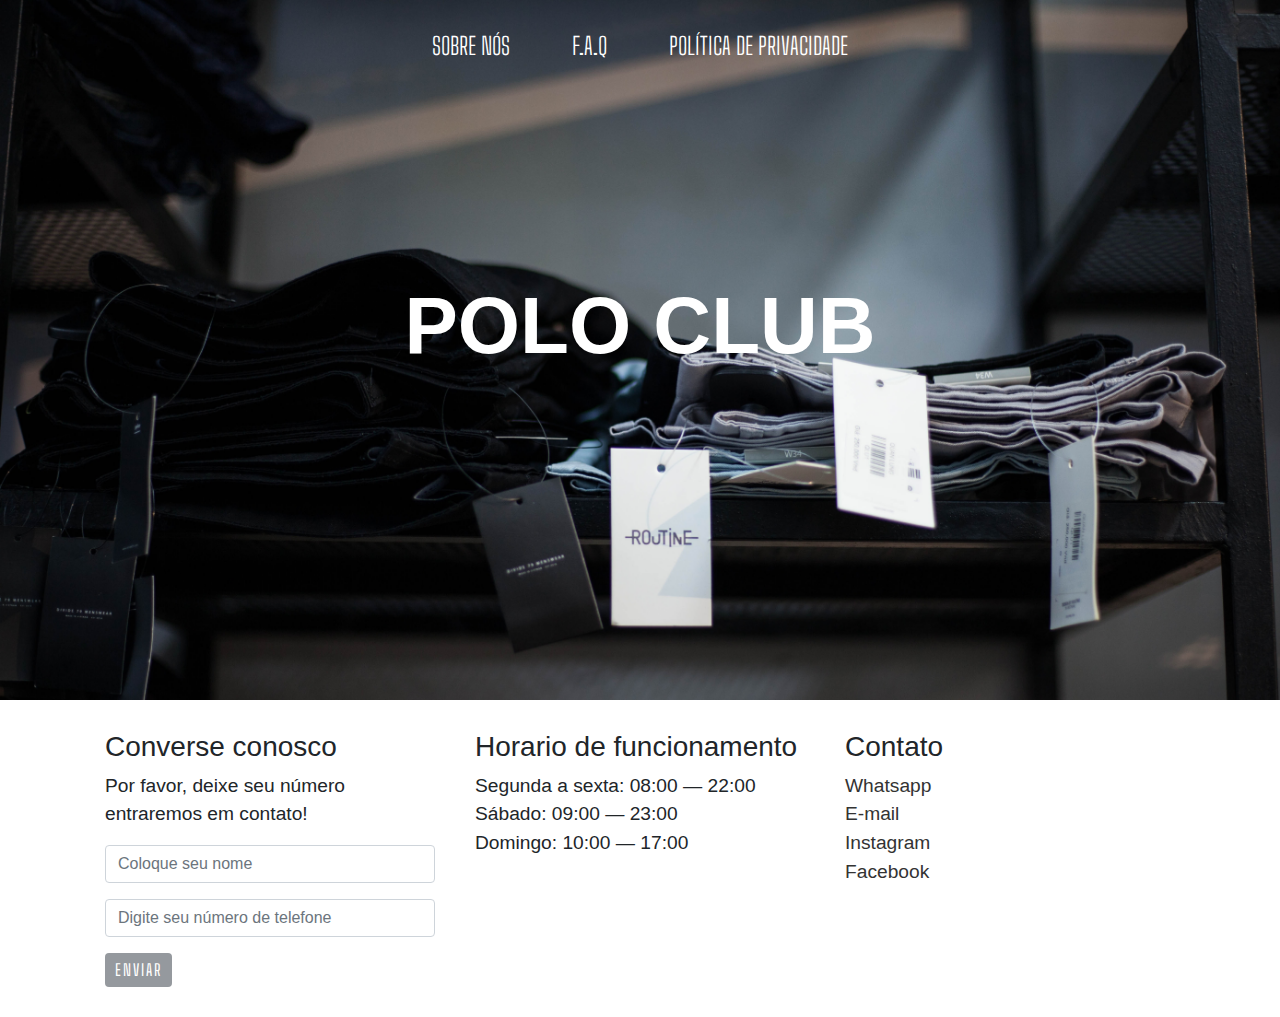
==== index.html @ 4136d9be "Atualizando site" ====
<!DOCTYPE html>
<html lang="pt-br">

  <head>
    <meta charset="utf-8">
    <meta name="viewport" content="width=device-width, initial-scale=1, shrink-to-fit=no">
    <link rel="stylesheet" href="css/style.css">
    <link rel="stylesheet" href="https://stackpath.bootstrapcdn.com/bootstrap/4.3.1/css/bootstrap.min.css" integrity="sha384-ggOyR0iXCbMQv3Xipma34MD+dH/1fQ784/j6cY/iJTQUOhcWr7x9JvoRxT2MZw1T" crossorigin="anonymous">
    <title>Principal</title>
  </head>

<body>
  <nav>
    <ul class="nav-flex-row">

      <li class="nav-item">
        <a class="nav-link scrollto active" href="sobre_nos.html">Sobre nós</a>
      </li>

      <li class="nav-item">
        <a class="nav-link scrollto active" href="faq.html">F.A.Q</a>
      </li>

      <li class="nav-item">
        <a class="nav-link scrollto active" href="politica_privacidade.html">Política de privacidade</a>
      </li>

    </ul>
  </nav>

  <section class="section-intro">
    <header>
      <h1>POLO CLUB</h1>
    </header>
  </section>

  <div class="container">
    <div class="row-flex">
      <div class="flex-column-form">
        <h3>Converse conosco</h3>

      <form class="media-centered">
          <div class="form-group">
            <p>Por favor, deixe seu número entraremos em contato!</p>

            <input type="name" class="form-control" id="exampleInputName1" aria-describedby="nameHelp" placeholder="Coloque seu nome">
                </div>
            <div class="form-group">
                <input type="number" class="form-control" id="exampleInputphoneNumber1" placeholder="Digite seu número de telefone">
            </div>
          <button type="submit" class="btn btn-primary">Enviar</button>
      </form>

      </div>
        <div class="opening-time">
            <h3>Horario de funcionamento</h3>

        <p>
         <span>Segunda a sexta: 08:00 — 22:00</span> 
         <span>Sábado: 09:00 — 23:00 </span>
         <span>Domingo: 10:00 — 17:00</span>
        </p>

        </div>
      <div class="contact-adress">
        <h3>Contato</h3>

        <p>
            <span><a style="text-decoration: none; color: #333333;" href="#">Whatsapp</a></span>
            <span><a style="text-decoration: none; color: #333333;" href="mailto:suporte@polocluboficial.com.br">E-mail</a></span>
            <span><a style="text-decoration: none; color: #333333;" href="#">Instagram</a></span>
            <span><a style="text-decoration: none; color: #333333;" href="#">Facebook</a></span>
        </p>
      </div>
    </div>
   </div>
  
  <script src="https://code.jquery.com/jquery-3.3.1.slim.min.js" integrity="sha384-q8i/X+965DzO0rT7abK41JStQIAqVgRVzpbzo5smXKp4YfRvH+8abtTE1Pi6jizo" crossorigin="anonymous"></script>
  <script src="https://cdnjs.cloudflare.com/ajax/libs/popper.js/1.14.7/umd/popper.min.js" integrity="sha384-UO2eT0CpHqdSJQ6hJty5KVphtPhzWj9WO1clHTMGa3JDZwrnQq4sF86dIHNDz0W1" crossorigin="anonymous"></script>
  <script src="https://stackpath.bootstrapcdn.com/bootstrap/4.3.1/js/bootstrap.min.js" integrity="sha384-JjSmVgyd0p3pXB1rRibZUAYoIIy6OrQ6VrjIEaFf/nJGzIxFDsf4x0xIM+B07jRM" crossorigin="anonymous"></script>
 
</body>
  
</html>
---- css/style.css ----
@import url('https://fonts.googleapis.com/css?family=Big+Shoulders+Text:100,300,400,500,600,700,800,900&display=swap');

/* font-family: 'Big Shoulders Text', cursive; */

.nav-flex-row {
    display: flex;
    flex-direction: row;
    justify-content: center;
    position: absolute;
    z-index: 100;
    left: 0;
    width: 100%;
    padding: 0;
}

.nav-flex-row li {
    text-decoration: none;
    list-style-type: none;
    padding: 20px 15px;
}

.nav-flex-row li a {
    font-family: 'Big Shoulders Text', cursive;
    color: #ffffff;
    font-size: 1.5em;
    text-transform: uppercase;
    font-weight: 300;
}

.section-intro {
    height: 700px;
    background-image: url('../assets/img/gsd.jpg');
    background-size: cover;
    display: flex;
    flex-direction: column;
    justify-content: center;
    align-items: center;
}

.section-intro h1 {
    text-align: center;
    color: #ffffff;
    font-size: 5em;
    font-weight: 700;
    padding-bottom: 40px;
}

.section-intro header {
    display: flex;
    flex: 4;
    flex-direction: row;
    justify-content: center;
    align-items: center;
}

.link-to-book-wrapper {
    flex: 1;
}

.about-section {
    display: flex;
    align-items: center;
    background-color: #f3f3f3c0;
    padding: 50px 30px;
}

.link-to-book {
    color: #ffffff;
    display: block;
    border: 2px solid #ffffff;
    padding: 5px 10px;
}

a.link-to-book:hover {
    background-color: #ffffff;
    color: #95999e;
    text-decoration: none;
}

.about-section p,
.about-section h3 {
    text-align: center;
    width: 60%;
    margin: auto;
    font-family: 'Big Shoulders Text', cursive;
    font-size: 1.8em;
    text-transform: uppercase;
}

.carousel-inner {
    height: 700px;
}

.row-flex {
    display: flex;
    flex-direction: row;
}

.flex-column-form {
    display: flex;
    flex-direction: column;
    flex: 1;
    margin: 30px 20px;
}

.btn.btn-primary {
    font-family: 'Big Shoulders Text', cursive;
    color: #ffffff;
    background-color: #95999e;
    text-transform: uppercase;
    font-size: 16px;
    padding: 5px 10px;
    letter-spacing: 2px;
    border: 0;
}

.btn.btn-primary:hover {
    background-color: #747474;
}
.opening-time,
.contact-adress {
    flex: 1;
    margin: 30px 20px;
    font-size: 1.2em;
}

.form-group p {
    font-size: 1.2em;
}

.opening-time p span,
.contact-adress p span {
    display: block;
}

@media (min-width:577px) and (max-width: 800px) {

    .section-intro {
        height: 500px;
    }

    .about-section p,
    .about-section h3 {
        font-size: 20px;
    }

    .carousel-inner {
        height: auto;
    }

    .row-flex {
        display: flex;
        flex-direction: column;
    }
}

@media screen and (max-width: 576px) {
    .section-intro {
        height: 300px;
    }

    .about-section {
        padding: 30px;
    }

    .section-intro h1 {
        font-size: 2em;
    }

    .about-section p,
    .about-section h3 {
        font-size: 15px;
    }

    .carousel-inner {
        height: auto;
    }

    .row-flex {
        display: flex;
        flex-direction: column;
    }

    .row-flex h3 {
        font-size: 25px;
        text-align: center;
    }

    .form-group p {
        font-size: 15px;
    }

    .opening-time p span,
    .contact-adress p span {
        font-size: 15px;
        text-align: center;
    }

}


/*--------------------------------------------------------------
# General
--------------------------------------------------------------*/
body {
  font-family: "Open Sans", sans-serif;
  color: #c1c1c1;
  background: #23272A;
}
.highlight {
  color: #eb455b!important;
  font-weight: 1000!important;
  font-size: 20px!important ;
}
.highlight2 {
  color: #eb455b!important;
  font-weight: 1000!important;
}
a {
  color: #767676;
  text-decoration: none;
}

a:hover {
  color: #575757;
  text-decoration: none;
}

h1, h2, h3, h4, h5, h6 {
  font-family: "Montserrat", sans-serif;
}

/*--------------------------------------------------------------
# Preloader
--------------------------------------------------------------*/
#preloader {
  position: fixed;
  top: 0;
  left: 0;
  right: 0;
  bottom: 0;
  z-index: 9999;
  overflow: hidden;
  background: #23272A;
}

#preloader:before {
  content: "";
  position: fixed;
  top: calc(50% - 30px);
  left: calc(50% - 30px);
  border: 6px solid #5663F7;
  border-top-color: #7aadf0;
  border-radius: 50%;
  width: 60px;
  height: 60px;
  -webkit-animation: animate-preloader 1s linear infinite;
  animation: animate-preloader 1s linear infinite;
}

@-webkit-keyframes animate-preloader {
  0% {
    transform: rotate(0deg);
    -webkit-transform : rotate(0deg); /* Chrome, Opera 15+, Safari 3.1+ */
    -ms-transform     : rotate(0deg); /* IE 9 */
  }
  100% {
    transform: rotate(360deg);
    -webkit-transform : rotate(360deg); /* Chrome, Opera 15+, Safari 3.1+ */
    -ms-transform     : rotate(360deg); /* IE 9 */
  }
}

@keyframes animate-preloader {
  0% {
    transform: rotate(0deg);
    -webkit-transform : rotate(0deg); /* Chrome, Opera 15+, Safari 3.1+ */
    -ms-transform     : rotate(0deg); /* IE 9 */
  }
  100% {
    transform: rotate(360deg);
    -webkit-transform : rotate(360deg); /* Chrome, Opera 15+, Safari 3.1+ */
    -ms-transform     : rotate(360deg); /* IE 9 */
  }
}

/*--------------------------------------------------------------
# Back to top button
--------------------------------------------------------------*/
.back-to-top {
  position: fixed;
  visibility: hidden;
  opacity: 0;
  right: 15px;
  bottom: 15px;
  z-index: 996;
  background: #2e2e2e;
  width: 40px;
  height: 40px;
  border-radius: 50px;
  transition: all 0.4s;
}

.back-to-top i {
  font-size: 28px;
  color: #fff;
  line-height: 0;
}

.back-to-top:hover {
  background: #aeaeae;
  color: #000;
}

.back-to-top.active {
  visibility: visible;
  opacity: 1;
}

/*--------------------------------------------------------------
# Disable AOS delay on mobile
--------------------------------------------------------------*/
@media screen and (max-width: 768px) {
  [data-aos-delay] {
    transition-delay: 0 !important;
  }
}

/*--------------------------------------------------------------
# Header
--------------------------------------------------------------*/
#header {
  height: 80px;
  transition: all 0.5s;
  z-index: 997;
  transition: all 0.5s;
  background: #ff0000;
}

#header.header-transparent {
  background: transparent;
}

#header.header-scrolled {
  background: #555555;
  opacity: 0.85;
  height: 60px;
}

#header .logo h1 {
  font-size: 28px;
  margin: 0;
  padding: 0;
  line-height: 1;
  font-weight: 700;
}

#header .logo h1 a, #header .logo h1 a:hover {
  color: #fff;
  text-decoration: none;
}

#header .logo img {
  padding: 0;
  margin: 0;
  max-height: 40px;
}

/*--------------------------------------------------------------
# Navigation Menu
--------------------------------------------------------------*/
/**
* Desktop Navigation 
*/
.navbar {
  padding: 0;
}

.navbar ul {
  margin: 0;
  padding: 0;
  display: flex;
  list-style: none;
  align-items: center;
}

.navbar li {
  position: relative;
}

.navbar a, .navbar a:focus {
  display: flex;
  align-items: center;
  justify-content: space-between;
  padding: 10px 0 10px 30px;
  font-size: 15px;
  font-weight: 500;
  font-family: "Poppins", sans-serif;
  color: #ff0000;
  white-space: nowrap;
  transition: 0.3s;
}

.navbar a i, .navbar a:focus i {
  font-size: 12px;
  line-height: 0;
  margin-left: 5px;
}

.navbar > ul > li > a:before {
  content: "";
  position: absolute;
  width: 0;
  height: 2px;
  bottom: 3px;
  left: 30px;
  background-color: #ffffff;
  visibility: hidden;
  width: 0px;
  transition: all 0.3s ease-in-out 0s;
}

.navbar a:hover:before, .navbar li:hover > a:before, .navbar .active:before {
  visibility: visible;
  width: 25px;
}

.navbar a:hover, .navbar .active, .navbar .active:focus, .navbar li:hover > a {
  color: #fff;
}

.navbar .dropdown ul {
  display: block;
  position: absolute;
  left: 30px;
  top: calc(100% + 30px);
  margin: 0;
  padding: 10px 0;
  z-index: 99;
  opacity: 0;
  visibility: hidden;
  background: #23272A;
  box-shadow: 0px 0px 30px rgba(127, 137, 161, 0.25);
  transition: 0.3s;
  border-radius: 4px;
}

.navbar .dropdown ul li {
  min-width: 200px;
}

.navbar .dropdown ul a {
  padding: 10px 20px;
  font-size: 14px;
  font-weight: 500;
  text-transform: none;
  color: #d6d7ff;
}

.navbar .dropdown ul a i {
  font-size: 12px;
}

.navbar .dropdown ul a:hover, .navbar .dropdown ul .active:hover, .navbar .dropdown ul li:hover > a {
  color: rgb(116, 106, 106);
}

.navbar .dropdown:hover > ul {
  opacity: 1;
  top: 100%;
  visibility: visible;
}

.navbar .dropdown .dropdown ul {
  top: 0;
  left: calc(100% - 30px);
  visibility: hidden;
}

.navbar .dropdown .dropdown:hover > ul {
  opacity: 1;
  top: 0;
  left: 100%;
  visibility: visible;
}

@media (max-width: 1366px) {
  .navbar .dropdown .dropdown ul {
    left: -90%;
  }
  .navbar .dropdown .dropdown:hover > ul {
    left: -100%;
  }
}

/**
* Mobile Navigation 
*/
.mobile-nav-toggle {
  color: #fff;
  font-size: 28px;
  cursor: pointer;
  display: none;
  line-height: 0;
  transition: 0.5s;
}

@media (max-width: 991px) {
  .mobile-nav-toggle {
    display: block;
  }
  .navbar ul {
    display: none;
  }
}

.navbar-mobile {
  position: fixed;
  overflow: hidden;
  top: 0;
  right: 0;
  left: 0;
  bottom: 0;
  background: rgba(1, 3, 91, 0.9);
  transition: 0.3s;
  z-index: 999;
}

.navbar-mobile .mobile-nav-toggle {
  position: absolute;
  top: 15px;
  right: 15px;
}

.navbar-mobile ul {
  display: block;
  position: absolute;
  top: 55px;
  right: 15px;
  bottom: 15px;
  left: 15px;
  padding: 10px 0;
  border-radius: 8px;
  background-color: #23272A;
  overflow-y: auto;
  transition: 0.3s;
}

.navbar-mobile > ul > li > a:before {
  left: 20px;
}

.navbar-mobile a {
  padding: 10px 20px;
  font-size: 15px;
  color: #2a2dc5;
}

.navbar-mobile a:hover, .navbar-mobile .active, .navbar-mobile li:hover > a {
  color: #3f43fd;
}

.navbar-mobile .getstarted {
  margin: 15px;
}

.navbar-mobile .dropdown ul {
  position: static;
  display: none;
  margin: 10px 20px;
  padding: 10px 0;
  z-index: 99;
  opacity: 1;
  visibility: visible;
  background: #23272A;
  box-shadow: 0px 0px 30px rgba(127, 137, 161, 0.25);
}

.navbar-mobile .dropdown ul li {
  min-width: 200px;
}

.navbar-mobile .dropdown ul a {
  padding: 10px 20px;
}

.navbar-mobile .dropdown ul a i {
  font-size: 12px;
}

.navbar-mobile .dropdown ul a:hover, .navbar-mobile .dropdown ul .active:hover, .navbar-mobile .dropdown ul li:hover > a {
  color: #5663F7;
}

.navbar-mobile .dropdown > .dropdown-active {
  display: block;
}

/*--------------------------------------------------------------
# Hero Section
--------------------------------------------------------------*/
#hero {
  width: 100%;
  background: url("../img/hero-bg.jpg");
  position: relative;
  padding: 120px 0 0 0;
}

#hero:before {
  content: "";
  background: #000000;
  position: absolute;
  bottom: 0;
  top: 0;
  left: 0;
  right: 0;
}

#hero h1 {
  margin: 0 0 20px 0;
  font-size: 48px;
  font-weight: 700;
  line-height: 56px;
  color: rgba(255, 255, 255, 0.8);
}

#hero h1 span {
  color: #fff;
  border-bottom: 4px solid #767676;
}

#hero h2 {
  color: #ffffff;
  margin-bottom: 40px;
  font-size: 24px;
}

#hero .btn-get-started {
  font-family: "Montserrat", sans-serif;
  font-weight: 500;
  font-size: 16px;
  letter-spacing: 1px;
  display: inline-block;
  padding: 10px 30px;
  border-radius: 50px;
  transition: 0.5s;
  color: #fff;
  background: #303030;
}

#hero .btn-get-started:hover {
  background: #4b4b4b;
}

#hero .animated {
  animation: up-down 2s ease-in-out infinite alternate-reverse both;
}

@media (min-width: 1024px) {
  #hero {
    background-attachment: fixed;
  }
}

@media (max-width: 991px) {
  #hero {
    padding-top: 80px;
  }
  #hero .animated {
    -webkit-animation: none;
    animation: none;
  }
  #hero .hero-img {
    text-align: center;
  }
  #hero .hero-img img {
    max-width: 50%;
  }
  #hero h1 {
    font-size: 28px;
    line-height: 32px;
    margin-bottom: 10px;
  }
  #hero h2 {
    font-size: 18px;
    line-height: 24px;
    margin-bottom: 30px;
  }
}

@media (max-width: 575px) {
  #hero .hero-img img {
    width: 80%;
  }
}

@-webkit-keyframes up-down {
  0% {
    transform: translateY(10px);
    -webkit-transform : translateY(10px); /* Chrome, Opera 15+, Safari 3.1+ */
    -ms-transform     : translateY(10px); /* IE 9 */
  }
  100% {
    transform: translateY(-10px);
    -webkit-transform : translateY(-10px); /* Chrome, Opera 15+, Safari 3.1+ */
    -ms-transform     : translateY(-10px); /* IE 9 */
  }
}

@keyframes up-down {
  0% {
    transform: translateY(10px);
    -webkit-transform : translateY(10px); /* Chrome, Opera 15+, Safari 3.1+ */
    -ms-transform     : translateY(10px); /* IE 9 */
  }
  100% {
    transform: translateY(-10px);
    -webkit-transform : translateY(-10px); /* Chrome, Opera 15+, Safari 3.1+ */
    -ms-transform     : translateY(-10px); /* IE 9 */
  }
}

.hero-waves {
  display: block;
  margin-top: 60px;
  width: 100%;
  height: 60px;
  z-index: 5;
  position: relative;
}

.wave1 use {
  -webkit-animation: move-forever1 10s linear infinite;
  animation: move-forever1 10s linear infinite;
  -webkit-animation-delay: -2s;
  animation-delay: -2s;
}

.wave2 use {
  -webkit-animation: move-forever2 8s linear infinite;
  animation: move-forever2 8s linear infinite;
  -webkit-animation-delay: -2s;
  animation-delay: -2s;
}

.wave3 use {
  -webkit-animation: move-forever3 6s linear infinite;
  animation: move-forever3 6s linear infinite;
  -webkit-animation-delay: -2s;
  animation-delay: -2s;
}

@-webkit-keyframes move-forever1 {
  0% {
    transform: translate(85px, 0%);
    -webkit-transform : translate(85px, 0%); /* Chrome, Opera 15+, Safari 3.1+ */
    -ms-transform     : translate(85px, 0%); /* IE 9 */
  }
  100% {
    transform: translate(-90px, 0%);
    -webkit-transform : translate(-90px, 0%); /* Chrome, Opera 15+, Safari 3.1+ */
    -ms-transform     : translate(-90px, 0%); /* IE 9 */
  }
}

@keyframes move-forever1 {
  0% {
    transform: translate(85px, 0%);
    -webkit-transform : translate(85px, 0%); /* Chrome, Opera 15+, Safari 3.1+ */
    -ms-transform     : translate(85px, 0%); /* IE 9 */
  }
  100% {
    transform: translate(-90px, 0%);
    -webkit-transform : translate(-90px, 0%); /* Chrome, Opera 15+, Safari 3.1+ */
    -ms-transform     : translate(-90px, 0%); /* IE 9 */
  }
}

@-webkit-keyframes move-forever2 {
  0% {
    transform: translate(-90px, 0%);
    -webkit-transform : translate(-90px, 0%); /* Chrome, Opera 15+, Safari 3.1+ */
    -ms-transform     : translate(-90px, 0%); /* IE 9 */
  }
  100% {
    transform: translate(85px, 0%);
    -webkit-transform : translate(85px, 0%); /* Chrome, Opera 15+, Safari 3.1+ */
    -ms-transform     : translate(85px, 0%); /* IE 9 */
  }
}

@keyframes move-forever2 {
  0% {
    transform: translate(-90px, 0%);
    -webkit-transform : translate(-90px, 0%); /* Chrome, Opera 15+, Safari 3.1+ */
    -ms-transform     : translate(-90px, 0%); /* IE 9 */
  }
  100% {
    transform: translate(85px, 0%);
    -webkit-transform : translate(85px, 0%); /* Chrome, Opera 15+, Safari 3.1+ */
    -ms-transform     : translate(85px, 0%); /* IE 9 */
  }
}

@-webkit-keyframes move-forever3 {
  0% {
    transform: translate(-90px, 0%);
    -webkit-transform : translate(-90px, 0%); /* Chrome, Opera 15+, Safari 3.1+ */
    -ms-transform     : translate(-90px, 0%); /* IE 9 */
  }
  100% {
    transform: translate(85px, 0%);
    -webkit-transform : translate(85px, 0%); /* Chrome, Opera 15+, Safari 3.1+ */
    -ms-transform     : translate(85px, 0%); /* IE 9 */
  }
}

@keyframes move-forever3 {
  0% {
    transform: translate(-90px, 0%);
    -webkit-transform : translate(-90px, 0%); /* Chrome, Opera 15+, Safari 3.1+ */
    -ms-transform     : translate(-90px, 0%); /* IE 9 */
  }
  100% {
    transform: translate(85px, 0%);
    -webkit-transform : translate(85px, 0%); /* Chrome, Opera 15+, Safari 3.1+ */
    -ms-transform     : translate(85px, 0%); /* IE 9 */
  }
}

/*--------------------------------------------------------------
# Sections General
--------------------------------------------------------------*/
section {
  padding: 60px 0;
  overflow: hidden;
}

.section-bg {
  background-color: #23272A;
}

.section-title {
  padding-bottom: 40px;
}

.section-title h2 {
  font-size: 14px;
  font-weight: 500;
  padding: 0;
  line-height: 1px;
  margin: 0 0 5px 0;
  letter-spacing: 2px;
  text-transform: uppercase;
  color: #aaaaaa;
  font-family: "Poppins", sans-serif;
}

.section-title h2::after {
  content: "";
  width: 120px;
  height: 1px;
  display: inline-block;
  background: #ffffff;
  margin: 4px 10px;
}

.section-title p {
  margin: 0;
  margin: 0;
  font-size: 36px;
  font-weight: 700;
  text-transform: uppercase;
  font-family: "Poppins", sans-serif;
  color: #ffffff;
}

/*--------------------------------------------------------------
# Breadcrumbs
--------------------------------------------------------------*/
.breadcrumbs {
  padding: 20px 0;
  background-color: #ff0000;
  min-height: 40px;
  margin-top: 80px;
}

@media (max-width: 992px) {
  .breadcrumbs {
    margin-top: 64px;
  }
}

.breadcrumbs h2 {
  font-size: 24px;
  font-weight: 400;
  margin: 0;
}

@media (max-width: 992px) {
  .breadcrumbs h2 {
    margin: 0 0 10px 0;
  }
}

.breadcrumbs ol {
  display: flex;
  flex-wrap: wrap;
  list-style: none;
  padding: 0;
  margin: 0;
  font-size: 14px;
}

.breadcrumbs ol li + li {
  padding-left: 10px;
}

.breadcrumbs ol li + li::before {
  display: inline-block;
  padding-right: 10px;
  color: #6c757d;
  content: "/";
}

@media (max-width: 768px) {
  .breadcrumbs .d-flex {
    display: block !important;
  }
  .breadcrumbs ol {
    display: block;
  }
  .breadcrumbs ol li {
    display: inline-block;
  }
}

/*--------------------------------------------------------------
# About
--------------------------------------------------------------*/
.about {
  padding: 40px 0 0 0;
}

.about .icon-boxes h3 {
  font-size: 28px;
  font-weight: 700;
  color: #ffffff;
  margin-bottom: 3px;
}

.about .icon-box {
  margin-top: 6px;
}

.about .icon-box .icon {
  float: left;
  display: flex;
  align-items: center;
  justify-content: center;
  width: 64px;
  height: 64px;
  border: 2px solid #2a36b6;
  border-radius: 50px;
  transition: 0.5s;
}

.about .icon-box .icon i {
  color: #5663F7;
  font-size: 32px;
}

.about .icon-box:hover .icon {
  background: #5663F7;
  border-color: #2a36b6;
}

.about .icon-box:hover .icon i {
  color: #fff;
}

.about .icon-box .title {
  margin-left: 85px;
  font-weight: 700;
  margin-bottom: 3px;
  font-size: 18px;
}

.about .icon-box .title a {
  color: #c1c1c1;
  transition: 0.3s;
}

.about .icon-box .title a:hover {
  color: #5663F7;
}

.about .icon-box .description {
  margin-left: 85px;
  font-style: italic;
  line-height: 24px;
  font-size: 14px;
}

.about .video-box {
  background: url("../img/about.png") center center no-repeat;
  background-size: contain;
  min-height: 300px;
}

.about .play-btn {
  width: 94px;
  height: 94px;
  background: radial-gradient(#3f43fd 50%, rgba(63, 67, 253, 0.4) 52%);
  border-radius: 50%;
  display: block;
  position: absolute;
  left: calc(50% - 47px);
  top: calc(50% - 47px);
  overflow: hidden;
}

.about .play-btn::after {
  content: '';
  position: absolute;
  left: 50%;
  top: 50%;
  transform: translateX(-40%) translateY(-50%);
  -webkit-transform : translateX(-40%) translateY(-50%); /* Chrome, Opera 15+, Safari 3.1+ */
  -ms-transform     : translateX(-40%) translateY(-50%); /* IE 9 */
  width: 0;
  height: 0;
  border-top: 10px solid transparent;
  border-bottom: 10px solid transparent;
  border-left: 15px solid #fff;
  z-index: 100;
  transition: all 400ms cubic-bezier(0.55, 0.055, 0.675, 0.19);
}

.about .play-btn::before {
  content: '';
  position: absolute;
  width: 120px;
  height: 120px;
  -webkit-animation-delay: 0s;
  animation-delay: 0s;
  -webkit-animation: pulsate-btn 2s;
  animation: pulsate-btn 2s;
  -webkit-animation-direction: forwards;
  animation-direction: forwards;
  -webkit-animation-iteration-count: infinite;
  animation-iteration-count: infinite;
  -webkit-animation-timing-function: steps;
  animation-timing-function: steps;
  opacity: 1;
  border-radius: 50%;
  border: 5px solid rgba(63, 67, 253, 0.7);
  top: -15%;
  left: -15%;
  background: rgba(198, 16, 0, 0);
}

.about .play-btn:hover::after {
  border-left: 15px solid #3f43fd;
  transform: scale(20);
  -webkit-transform : scale(20); /* Chrome, Opera 15+, Safari 3.1+ */
  -ms-transform     : scale(20); /* IE 9 */
}

.about .play-btn:hover::before {
  content: '';
  position: absolute;
  left: 50%;
  top: 50%;
  transform: translateX(-40%) translateY(-50%);
  -webkit-transform : translateX(-40%) translateY(-50%); /* Chrome, Opera 15+, Safari 3.1+ */
  -ms-transform     : translateX(-40%) translateY(-50%); /* IE 9 */
  width: 0;
  height: 0;
  border: none;
  border-top: 10px solid transparent;
  border-bottom: 10px solid transparent;
  border-left: 15px solid #fff;
  z-index: 200;
  -webkit-animation: none;
  animation: none;
  border-radius: 0;
}

@-webkit-keyframes pulsate-btn {
  0% {
    transform: scale(0.6, 0.6);
    -webkit-transform : scale(0.6, 0.6); /* Chrome, Opera 15+, Safari 3.1+ */
    -ms-transform     : scale(0.6, 0.6);/* IE 9 */
    opacity: 1;
  }
  100% {
    transform: scale(1, 1);
    -webkit-transform : scale(1, 1); /* Chrome, Opera 15+, Safari 3.1+ */
    -ms-transform     : scale(1, 1);/* IE 9 */
    opacity: 0;
  }
}

@keyframes pulsate-btn {
  0% {
    transform: scale(0.6, 0.6);
    -webkit-transform : scale(0.6, 0.6); /* Chrome, Opera 15+, Safari 3.1+ */
    -ms-transform     : scale(0.6, 0.6);/* IE 9 */
    opacity: 1;
  }
  100% {
    transform: scale(1, 1);
    -webkit-transform : scale(1, 1); /* Chrome, Opera 15+, Safari 3.1+ */
    -ms-transform     : scale(1, 1);/* IE 9 */
    opacity: 0;
  }
}

/*--------------------------------------------------------------
# Features
--------------------------------------------------------------*/
.features .icon-box {
  display: flex;
  align-items: center;
  padding: 20px;
  background: #262a2e;
  border-radius: 6px;
  transition: all 0.1s ease;
}

.features .icon-box i {
  font-size: 32px;
  padding-right: 10px;
  line-height: 1;
}

.features .icon-box h3 {
  font-weight: 700;
  margin: 0;
  padding: 0;
  line-height: 1;
  font-size: 16px;
}

.features .icon-box h3 a {
  color: #ff0000;
  transition: all 0.1s ease;
}

.features .icon-box h3 a:hover {
  color: #ff0000;
}

.features .icon-box:hover {
  border-radius: 8px;
  background: #273238;
} 

/*--------------------------------------------------------------
# Counts
--------------------------------------------------------------*/
.counts {
  background: #23272A;
  padding: 70px 0 60px;
}

.counts .count-box {
  padding: 30px 30px 25px 30px;
  width: 100%;
  position: relative;
  text-align: center;
  background: #23272A;
}

.counts .count-box i {
  position: absolute;
  top: -25px;
  left: 50%;
  transform: translateX(-50%);
  -webkit-transform : translateX(-50%); /* Chrome, Opera 15+, Safari 3.1+ */
  -ms-transform     : translateX(-50%);/* IE 9 */
  font-size: 20px;
  background: #ff0000;
  padding: 12px;
  color: #fff;
  border-radius: 50px;
  display: inline-flex;
  align-items: center;
  justify-content: center;
  line-height: 0;
  width: 48px;
  height: 48px;
}

.counts .count-box span {
  font-size: 36px;
  display: block;
  font-weight: 600;
  color: #5663F7;
}

.counts .count-box p {
  padding: 0;
  margin: 0;
  font-family: "Montserrat", sans-serif;
  font-size: 14px;
}

/*--------------------------------------------------------------
# Details
--------------------------------------------------------------*/
.details .content + .content {
  margin-top: 100px;
}

.details .content h3 {
  font-weight: 600;
  font-size: 26px;
  color: #ffffff;
}

.details .content ul {
  list-style: none;
  padding: 0;
}

.details .content ul li {
  padding-bottom: 10px;
}

.details .content ul i {
  font-size: 20px;
  padding-right: 4px;
  color: #ff0000;
}

.details .content p:last-child {
  margin-bottom: 0;
}

/*--------------------------------------------------------------
# Gallery
--------------------------------------------------------------*/
.gallery .gallery-item {
  overflow: hidden;
  border-right: 3px solid #ff0000;
  border-bottom: 3px solid #ff0000;
}

.gallery .gallery-item img {
  transition: all ease-in-out 0.4s;
}

.gallery .gallery-item:hover img {
  transform: scale(1.1);
  -webkit-transform : scale(1.1); /* Chrome, Opera 15+, Safari 3.1+ */
  -ms-transform     : scale(1.1);/* IE 9 */
}

/*--------------------------------------------------------------
# Testimonials
--------------------------------------------------------------*/
.testimonials {
  padding: 80px 0;
  background: url("../img/cta-bg.jpg") no-repeat;
  background-position: center center;
  background-size: cover;
  position: relative;
}

.testimonials::before {
  content: "";
  position: absolute;
  left: 0;
  right: 0;
  top: 0;
  bottom: 0;
  background: rgba(255, 0, 0, 0.8);
}

.testimonials .section-header {
  margin-bottom: 40px;
}

.testimonials .testimonial-item {
  text-align: center;
  color: #fff;
}

.testimonials .testimonial-item .testimonial-img {
  width: 100px;
  border-radius: 50%;
  border: 6px solid rgba(255, 255, 255, 0.15);
  margin: 0 auto;
}

.testimonials .testimonial-item h3 {
  font-size: 20px;
  font-weight: bold;
  margin: 10px 0 5px 0;
  color: #fff;
}

.testimonials .testimonial-item h4 {
  font-size: 14px;
  color: #ddd;
  margin: 0 0 15px 0;
}

.testimonials .testimonial-item .quote-icon-left, .testimonials .testimonial-item .quote-icon-right {
  color: rgba(255, 255, 255, 0.4);
  font-size: 26px;
}

.testimonials .testimonial-item .quote-icon-left {
  display: inline-block;
  left: -5px;
  position: relative;
}

.testimonials .testimonial-item .quote-icon-right {
  display: inline-block;
  right: -5px;
  position: relative;
  top: 10px;
}

.testimonials .testimonial-item p {
  font-style: italic;
  margin: 0 auto 15px auto;
  color: #eee;
}

.testimonials .swiper-pagination {
  margin-top: 20px;
  position: relative;
}

.testimonials .swiper-pagination .swiper-pagination-bullet {
  width: 12px;
  height: 12px;
  opacity: 1;
  background-color: rgba(255, 255, 255, 0.4);
}

.testimonials .swiper-pagination .swiper-pagination-bullet-active {
  background-color: #5663F7;
}

@media (min-width: 1024px) {
  .testimonials {
    background-attachment: fixed;
  }
}

@media (min-width: 992px) {
  .testimonials .testimonial-item p {
    width: 80%;
  }
}

/*--------------------------------------------------------------
# Team
--------------------------------------------------------------*/
.team {
  background: #23272A;
}

.team .member {
  text-align: center;
  margin-bottom: 80px;
  position: relative;
}

.team .member .pic {
  border-radius: 4px;
  overflow: hidden;
}

.team .member img {
  transition: all ease-in-out 0.8s;
}

.team .member:hover img {
  -webkit-transform : scale(1.1) rotate(5deg); /* Chrome, Opera 15+, Safari 3.1+ */
  -ms-transform     : scale(1.1) rotate(5deg); /* IE 9 */
  transform: scale(1.1) rotate(5deg); /* Firefox 16+, IE 10+, Opera */
}

.team .member .member-info {
  position: absolute;
  bottom: -80px;
  left: 0px;
  right: 0px;
  background: rgba(255, 255, 255, 0.9);
  padding: 15px 0;
  border-radius: 0 0 10px 10px;
  box-shadow: 0px 2px 15px rgba(0, 0, 0, 0.1);
}

.team .member h4 {
  font-weight: 700;
  margin-bottom: 10px;
  font-size: 16px;
  color: #01036f;
  position: relative;
  padding-bottom: 10px;
}

.team .member h4::after {
  content: '';
  position: absolute;
  display: block;
  width: 50px;
  height: 1px;
  background: #0d12fc;
  bottom: 0;
  left: calc(50% - 25px);
}

.team .member span {
  font-style: italic;
  display: block;
  font-size: 13px;
  color: #01036f;
}

.team .member .social {
  margin-top: 10px;
}

.team .member .social a {
  transition: color 0.3s;
  color: #01036f;
}

.team .member .social a:hover {
  color: #5663F7;
}

.team .member .social i {
  font-size: 16px;
  margin: 0 2px;
}



/*--------------------------------------------------------------
# bots
--------------------------------------------------------------*/
.bots {
  background: #23272A;
}

.bots .member {
  text-align: center;
  margin-bottom: 80px;
  position: relative;
}

.bots .member .pic {
  border-radius: 4px;
  overflow: hidden;
}

.bots .member img {
  transition: all ease-in-out 0.8s;
}

.bots .member:hover img {
  -webkit-transform : scale(1.1) rotate(5deg); /* Chrome, Opera 15+, Safari 3.1+ */
  -ms-transform     : scale(1.1) rotate(5deg); /* IE 9 */
  transform: scale(1.1) rotate(5deg); /* Firefox 16+, IE 10+, Opera */
}

.bots .member .member-info {
  position: absolute;
  bottom: -80px;
  left: 0px;
  right: 0px;
  background: rgba(36, 37, 44, 0.788);
  padding: 15px 0;
  border-radius: 0 0 10px 10px;
  box-shadow: 0px 2px 15px rgba(0, 0, 0, 0.1);
}

.bots .member h4 {
  font-weight: 700;
  margin-bottom: 10px;
  font-size: 16px;
  color: #797bff;
  position: relative;
  padding-bottom: 10px;
}

.bots .member h4::after {
  content: '';
  position: absolute;
  display: block;
  width: 50px;
  height: 1px;
  background: #797bff;
  bottom: 0;
  left: calc(50% - 25px);
}

.bots .member span {
  font-style: italic;
  display: block;
  font-size: 13px;
  color: #c1c1c1;
}

.bots .member .social {
  margin-top: 10px;
}

.bots .member .social a {
  transition: color 0.3s;
  color: #c1c1c1;
}

.bots .member .social a:hover {
  color: #797bff;
}

.bots .member .social i {
  font-size: 16px;
  margin: 0 2px;
}

/*--------------------------------------------------------------
# Pricing
--------------------------------------------------------------*/
.pricing .box {
  padding: 20px;
  background: #30353a;
  text-align: center;
  box-shadow: 0px 0px 6px rgba(0, 0, 0, 0.3);
  border-radius: 8px;
  position: relative;
  overflow: hidden;
  transition: all 0.1s ease;
}
.pricing .box:hover {
  padding-top: 10px;
  background: #353b41;
  box-shadow: 0px 0px 8px rgba(0, 0, 0, 0.6);
  border-radius: 15px;
}

.pricing h3 {
  font-weight: 400;
  margin: -20px -20px 20px -20px;
  padding: 20px 15px;
  font-size: 16px;
  font-weight: 600;
  color: #ababb9;
  background: #424888;
}

.pricing h4 {
  font-size: 36px;
  color: #5663F7;
  font-weight: 600;
  font-family: "Poppins", sans-serif;
  margin-bottom: 20px;
}

.pricing h4 sup {
  font-size: 20px;
  top: -15px;
  left: -3px;
}

.pricing h4 span {
  color: #dadada;
  font-size: 16px;
  font-weight: 300;
}

.pricing ul {
  padding: 0;
  list-style: none;
  color: #9e9c9c;
  text-align: center;
  line-height: 20px;
  font-size: 14px;
}

.pricing ul li {
  padding-bottom: 16px;
}

.pricing ul i {
  color: #5663F7;
  font-size: 18px;
  padding-right: 4px;
}

.pricing ul .na {
  color: #ccc;
  text-decoration: line-through;
}

.pricing .btn-wrap {
  margin: 20px -20px -20px -20px;
  padding: 20px 15px;
  background: #282c30;
  text-align: center;
}

.pricing .btn-buy {
  background: #5663F7;
  display: inline-block;
  padding: 8px 35px 10px 35px;
  border-radius: 50px;
  color: #fff;
  transition: none;
  font-size: 14px;
  font-weight: 400;
  font-family: "Montserrat", sans-serif;
  font-weight: 600;
  transition: all 0.3s ease;
}

.pricing .btn-buy:hover {
  background: #57F287;
}

.pricing .featured h3 {
  color: #fff;
  background: #5663F7;
}

.pricing .advanced {
  width: 200px;
  position: absolute;
  top: 18px;
  right: -68px;
  -webkit-transform : rotate(45deg); /* Chrome, Opera 15+, Safari 3.1+ */
  -ms-transform     : rotate(45deg); /* IE 9 */
  transform: rotate(45deg);
  z-index: 1;
  font-size: 14px;
  padding: 1px 0 3px 0;
  background: #3fcc6cbe;
  color: #fff;
}

/*--------------------------------------------------------------
# F.A.Q
--------------------------------------------------------------*/
.faq .faq-list {
  padding: 0;
}

.faq .faq-list ul {
  padding: 0;
  list-style: none;
}

.faq .faq-list li + li {
  margin-top: 15px;
}

.faq .faq-list li {
  padding: 20px;
  background: #2d3236;
  border-radius: 4px;
  position: relative;
}

.faq .faq-list a {
  display: block;
  position: relative;
  font-family: "Poppins", sans-serif;
  font-size: 16px;
  line-height: 24px;
  font-weight: 500;
  padding: 0 30px;
  outline: none;
  cursor: pointer;
}

.faq .faq-list .icon-help {
  font-size: 24px;
  position: absolute;
  right: 0;
  left: 20px;
  color: #ffffff;
}

.faq .faq-list .icon-show, .faq .faq-list .icon-close {
  font-size: 24px;
  position: absolute;
  right: 0;
  top: 0;
}

.faq .faq-list p {
  margin-bottom: 0;
  padding: 10px 0 0 0;
}

.faq .faq-list .icon-show {
  display: none;
}

.faq .faq-list a.collapsed {
  color: #c1c1c1;
}

.faq .faq-list a.collapsed:hover {
  color: #7c7c7c;
}

.faq .faq-list a.collapsed .icon-show {
  display: inline-block;
}

.faq .faq-list a.collapsed .icon-close {
  display: none;
}

@media (max-width: 1200px) {
  .faq .faq-list {
    padding: 0;
  }
}

/*--------------------------------------------------------------
# Contact
--------------------------------------------------------------*/
.contact .info {
  width: 100%;
  background: #23272A;
}

.contact .info i {
  font-size: 20px;
  color: #ffffff;
  float: left;
  width: 44px;
  height: 44px;
  background: #33393d;
  display: flex;
  justify-content: center;
  align-items: center;
  border-radius: 50px;
  transition: all 0.3s ease-in-out;
}

.contact .info h4 {
  padding: 0 0 0 60px;
  font-size: 22px;
  font-weight: 600;
  margin-bottom: 5px;
  color: #5663F7;
}

.contact .info p {
  padding: 0 0 0 60px;
  margin-bottom: 0;
  font-size: 14px;
  color: #2a2dc5;
}

.contact .info .email, .contact .info .phone {
  margin-top: 40px;
}

.contact .info .email:hover i, .contact .info .address:hover i, .contact .info .phone:hover i {
  background: #5663F7;
  color: #fff;
}

.contact .php-email-form {
  width: 100%;
  background: #23272A;
}

.contact .php-email-form .form-group {
  padding-bottom: 8px;
}

.contact .php-email-form .error-message {
  display: none;
  color: #fff;
  background: #000000;
  text-align: left;
  padding: 15px;
  font-weight: 600;
}

.contact .php-email-form .error-message br + br {
  margin-top: 25px;
}

.contact .php-email-form .sent-message {
  display: none;
  color: #fff;
  background: #f7f7f7;
  text-align: center;
  padding: 15px;
  font-weight: 600;
}

.contact .php-email-form .loading {
  display: none;
  background: #23272A;
  text-align: center;
  padding: 15px;
}

.contact .php-email-form .loading:before {
  content: "";
  display: inline-block;
  border-radius: 50%;
  width: 24px;
  height: 24px;
  margin: 0 10px -6px 0;
  border: 3px solid #18d26e;
  border-top-color: #373ad4;
  -webkit-animation: animate-loading 1s linear infinite;
  animation: animate-loading 1s linear infinite;
}

.contact .php-email-form input, .contact .php-email-form textarea {
  border-radius: 0;
  box-shadow: none;
  font-size: 14px;
}

.contact .php-email-form input {
  height: 44px;
}

.contact .php-email-form textarea {
  padding: 10px 12px;
}

.contact .php-email-form button[type="submit"] {
  background: #5663F7;
  border: 0;
  padding: 10px 30px;
  color: #fff;
  transition: 0.4s;
  border-radius: 50px;
}

.contact .php-email-form button[type="submit"]:hover {
  background: #ffffff;
}
button[type="green"] {
  background: #ffffff;
  border: 0;
  padding: 10px 30px;
  color: #3e3e3e;
  transition: 0.4s;
  border-radius: 50px;
}

button[type="green"]:hover {
  background: #7c7c7c;
}
button[type="red"] {
  background: #ffffff ;
  border: 0;
  padding: 10px 30px;
  color: #fff;
  transition: 0.4s;
  border-radius: 50px;
}

button[type="red"]:hover {
  background: #ff1c1c;
}

@-webkit-keyframes animate-loading {
  0% {
    transform: rotate(0deg);
    -webkit-transform : rotate(0deg); /* Chrome, Opera 15+, Safari 3.1+ */
    -ms-transform     : rotate(0deg);/* IE 9 */
  }
  100% {
    transform: rotate(360deg);
    -webkit-transform : rotate(360deg); /* Chrome, Opera 15+, Safari 3.1+ */
    -ms-transform     : rotate(360deg);/* IE 9 */
  }
}

@keyframes animate-loading {
  0% {
    transform: rotate(0deg);
    -webkit-transform : rotate(0deg); /* Chrome, Opera 15+, Safari 3.1+ */
    -ms-transform     : rotate(0deg);/* IE 9 */
  }
  100% {
    transform: rotate(360deg);
    -webkit-transform : rotate(360deg); /* Chrome, Opera 15+, Safari 3.1+ */
    -ms-transform     : rotate(360deg);/* IE 9 */
  }
}

/*--------------------------------------------------------------
# Footer
--------------------------------------------------------------*/
#footer {
  background: #444444;
  padding: 0 0 30px 0;
  color: #fff;
  font-size: 14px;
}

#footer .footer-top {
  padding: 60px 0 30px 0;
}

#footer .footer-top .footer-info {
  margin-bottom: 15px;
  background: #171717;
  color: #fff;
  border-radius: 10px;
  text-align: center;
  padding: 30px 20px;
}

#footer .footer-top .footer-info h3 {
  font-size: 24px;
  margin: 0 0 20px 0;
  padding: 2px 0 2px 0;
  line-height: 1;
  font-weight: 700;
}

#footer .footer-top .footer-info p {
  font-size: 14px;
  line-height: 24px;
  margin-bottom: 0;
  font-family: "Montserrat", sans-serif;
}

#footer .footer-top .social-links a {
  font-size: 18px;
  display: inline-block;
  color: #fff;
  line-height: 1;
  padding: 8px 0;
  margin-right: 4px;
  border-radius: 50%;
  text-align: center;
  width: 36px;
  height: 36px;
  transition: 0.3s;
}

#footer .footer-top .social-links a:hover {
  background: #888888;
  color: #fff;
  text-decoration: none;
}

#footer .footer-top h4 {
  font-size: 16px;
  font-weight: 600;
  color: #fff;
  position: relative;
  padding-bottom: 12px;
}

#footer .footer-top .footer-links {
  margin-bottom: 30px;
}

#footer .footer-top .footer-links ul {
  list-style: none;
  padding: 0;
  margin: 0;
}

#footer .footer-top .footer-links ul i {
  padding-right: 2px;
  color: #1f1f1f;
  font-size: 18px;
  line-height: 1;
}

#footer .footer-top .footer-links ul li {
  padding: 10px 0;
  display: flex;
  align-items: center;
}

#footer .footer-top .footer-links ul li:first-child {
  padding-top: 0;
}

#footer .footer-top .footer-links ul a {
  color: #fff;
  transition: 0.3s;
  display: inline-block;
  line-height: 1;
}

#footer .footer-top .footer-links ul a:hover {
  color: #888888;
}

#footer .footer-top .footer-newsletter form {
  margin-top: 30px;
  background: #23272A;
  padding: 6px 10px 6px 15px;
  position: relative;
  border-radius: 50px;
}

#footer .footer-top .footer-newsletter form input[type="email"] {
  border: 0;
  padding: 4px;
  width: calc(100% - 110px);
}

#footer .footer-top .footer-newsletter form input[type="submit"] {
  position: absolute;
  top: 0;
  right: -2px;
  bottom: 0;
  border: 0;
  background: none;
  font-size: 16px;
  padding: 0 20px;
  background: rgb(247, 86, 86);
  color: #fff;
  transition: 0.3s;
  border-radius: 50px;
}

#footer .footer-top .footer-newsletter form input[type="submit"]:hover {
  background: #ffffff;
}

#footer .copyright {
  border-top: 1px solid #888888;
  text-align: center;
  padding-top: 30px;
}

#footer .credits {
  padding-top: 10px;
  text-align: center;
  font-size: 13px;
  color: #fff;
}

@media (max-width: 575px) {
  #footer .footer-top .footer-info {
    margin: -20px 0 30px 0;
  }
}

#sobre_nos {
  display: inline-block;
}
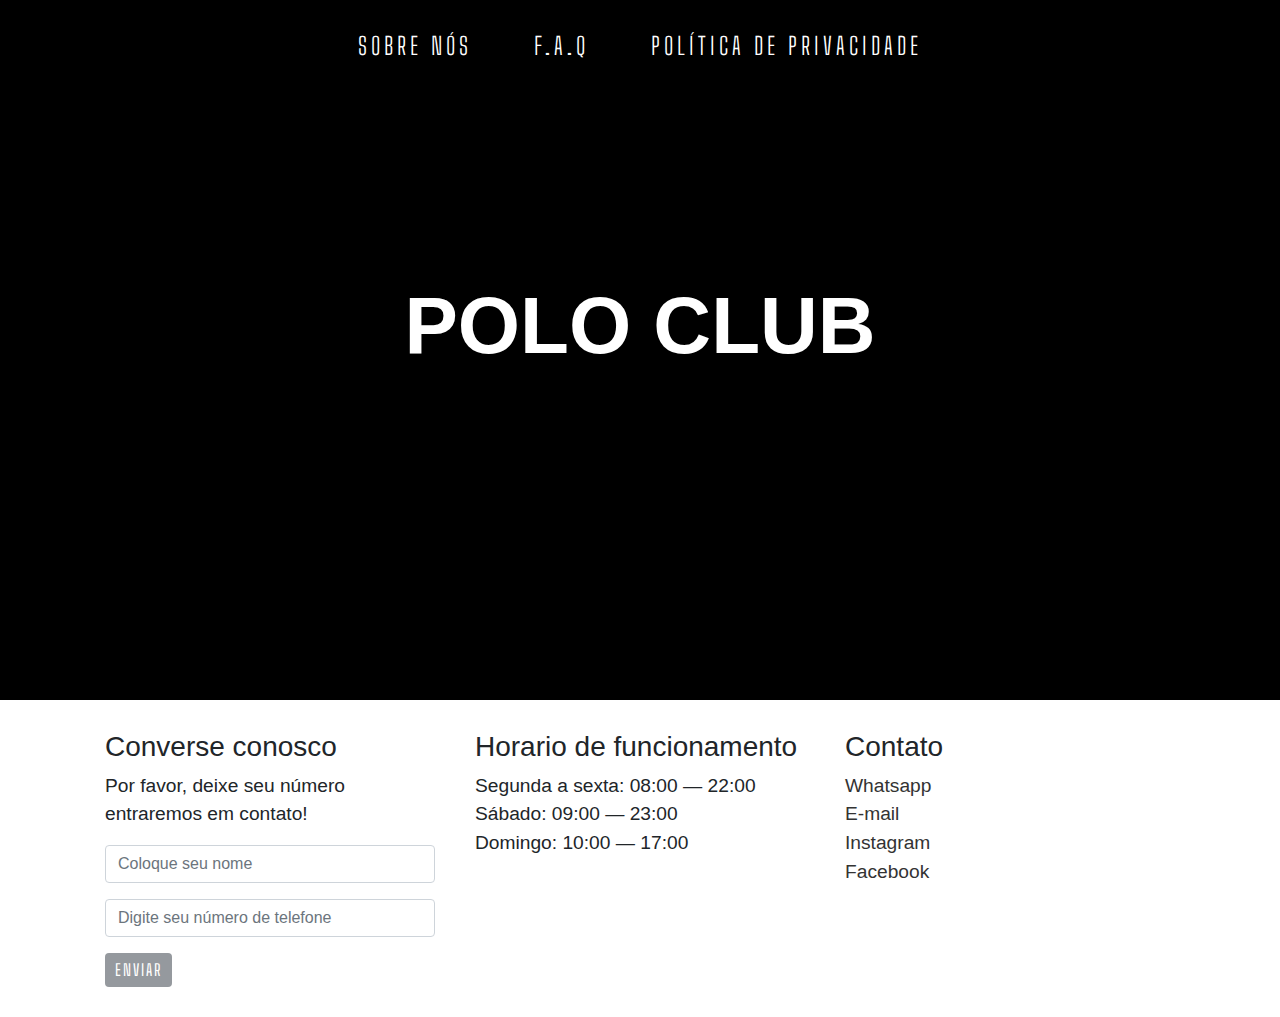
==== commit 8ad89eb2: "Atualizando site" ====
--- a/index.html
+++ b/index.html
@@ -6,6 +6,7 @@
     <meta name="viewport" content="width=device-width, initial-scale=1, shrink-to-fit=no">
     <link rel="stylesheet" href="css/style.css">
     <link rel="stylesheet" href="https://stackpath.bootstrapcdn.com/bootstrap/4.3.1/css/bootstrap.min.css" integrity="sha384-ggOyR0iXCbMQv3Xipma34MD+dH/1fQ784/j6cY/iJTQUOhcWr7x9JvoRxT2MZw1T" crossorigin="anonymous">
+    <link rel="shortcut icon" href="assets/img/ico_index.ico" type="image/x-icon">
     <title>Principal</title>
   </head>
 
@@ -66,9 +67,9 @@
         <h3>Contato</h3>
 
         <p>
-            <span><a style="text-decoration: none; color: #333333;" href="#">Whatsapp</a></span>
+            <span><a style="text-decoration: none; color: #333333;" href="https://api.whatsapp.com/send?phone=5512996325039" target="_blank">Whatsapp</a></span>
             <span><a style="text-decoration: none; color: #333333;" href="mailto:suporte@polocluboficial.com.br">E-mail</a></span>
-            <span><a style="text-decoration: none; color: #333333;" href="#">Instagram</a></span>
+            <span><a style="text-decoration: none; color: #333333;" href="https://www.instagram.com/polocluboficial/" target="_blank">Instagram</a></span>
             <span><a style="text-decoration: none; color: #333333;" href="#">Facebook</a></span>
         </p>
       </div>
--- a/css/style.css
+++ b/css/style.css
@@ -25,11 +25,17 @@
     font-size: 1.5em;
     text-transform: uppercase;
     font-weight: 300;
+    letter-spacing: 4px;
+}
+
+.nav-flex-row li a:hover {
+  color: red;
 }
 
 .section-intro {
     height: 700px;
-    background-image: url('../assets/img/gsd.jpg');
+    /* background-image: url('../assets/img/polo\ club\ alt\ resolução.jpg'); */
+    background-color: black;
     background-size: cover;
     display: flex;
     flex-direction: column;
@@ -202,27 +208,31 @@
 /*--------------------------------------------------------------
 # General
 --------------------------------------------------------------*/
+
 body {
   font-family: "Open Sans", sans-serif;
   color: #c1c1c1;
   background: #23272A;
 }
+
 .highlight {
   color: #eb455b!important;
   font-weight: 1000!important;
   font-size: 20px!important ;
 }
+
 .highlight2 {
   color: #eb455b!important;
   font-weight: 1000!important;
 }
+
 a {
-  color: #767676;
+  color: #a3a3a3;
   text-decoration: none;
 }
 
 a:hover {
-  color: #575757;
+  color: #ff0000;
   text-decoration: none;
 }
 
@@ -521,7 +531,7 @@
   right: 0;
   left: 0;
   bottom: 0;
-  background: rgba(1, 3, 91, 0.9);
+  background: rgba(90, 90, 90, 0.288);
   transition: 0.3s;
   z-index: 999;
 }
@@ -541,7 +551,7 @@
   left: 15px;
   padding: 10px 0;
   border-radius: 8px;
-  background-color: #23272A;
+  background-color: #2a2323;
   overflow-y: auto;
   transition: 0.3s;
 }
@@ -553,11 +563,11 @@
 .navbar-mobile a {
   padding: 10px 20px;
   font-size: 15px;
-  color: #2a2dc5;
+  color: #c52a2a;
 }
 
 .navbar-mobile a:hover, .navbar-mobile .active, .navbar-mobile li:hover > a {
-  color: #3f43fd;
+  color: #8d8d8d;
 }
 
 .navbar-mobile .getstarted {
@@ -589,7 +599,7 @@
 }
 
 .navbar-mobile .dropdown ul a:hover, .navbar-mobile .dropdown ul .active:hover, .navbar-mobile .dropdown ul li:hover > a {
-  color: #5663F7;
+  color: #474747;
 }
 
 .navbar-mobile .dropdown > .dropdown-active {
@@ -621,11 +631,11 @@
   font-size: 48px;
   font-weight: 700;
   line-height: 56px;
-  color: rgba(255, 255, 255, 0.8);
+  color: rgba(255, 0, 0, 0.8);
 }
 
 #hero h1 span {
-  color: #fff;
+  color: rgb(255, 0, 0);
   border-bottom: 4px solid #767676;
 }
 
@@ -649,7 +659,7 @@
 }
 
 #hero .btn-get-started:hover {
-  background: #4b4b4b;
+  background: #ff0000;
 }
 
 #hero .animated {
@@ -872,7 +882,7 @@
   font-weight: 700;
   text-transform: uppercase;
   font-family: "Poppins", sans-serif;
-  color: #ffffff;
+  color: #ff0000;
 }
 
 /*--------------------------------------------------------------
@@ -919,7 +929,7 @@
 .breadcrumbs ol li + li::before {
   display: inline-block;
   padding-right: 10px;
-  color: #6c757d;
+  color: #6f7d6c;
   content: "/";
 }
 
@@ -1154,7 +1164,7 @@
 
 .features .icon-box:hover {
   border-radius: 8px;
-  background: #273238;
+  background: #ff0000;
 } 
 
 /*--------------------------------------------------------------
@@ -1535,7 +1545,7 @@
 --------------------------------------------------------------*/
 .pricing .box {
   padding: 20px;
-  background: #30353a;
+  background: #0080ff;
   text-align: center;
   box-shadow: 0px 0px 6px rgba(0, 0, 0, 0.3);
   border-radius: 8px;
@@ -1709,11 +1719,11 @@
 }
 
 .faq .faq-list a.collapsed {
-  color: #c1c1c1;
+  color: #ffffff;
 }
 
 .faq .faq-list a.collapsed:hover {
-  color: #7c7c7c;
+  color: #ff0000;
 }
 
 .faq .faq-list a.collapsed .icon-show {
@@ -1722,6 +1732,10 @@
 
 .faq .faq-list a.collapsed .icon-close {
   display: none;
+}
+
+.faq > h5 {
+  color: rgb(255, 0, 0);
 }
 
 @media (max-width: 1200px) {
@@ -1863,7 +1877,7 @@
 }
 
 button[type="green"]:hover {
-  background: #7c7c7c;
+  background: #ff0000;
 }
 button[type="red"] {
   background: #ffffff ;
@@ -1957,7 +1971,7 @@
 }
 
 #footer .footer-top .social-links a:hover {
-  background: #888888;
+  background: #ff0000;
   color: #fff;
   text-decoration: none;
 }
@@ -1982,7 +1996,7 @@
 
 #footer .footer-top .footer-links ul i {
   padding-right: 2px;
-  color: #1f1f1f;
+  color: rgb(255, 0, 0);
   font-size: 18px;
   line-height: 1;
 }
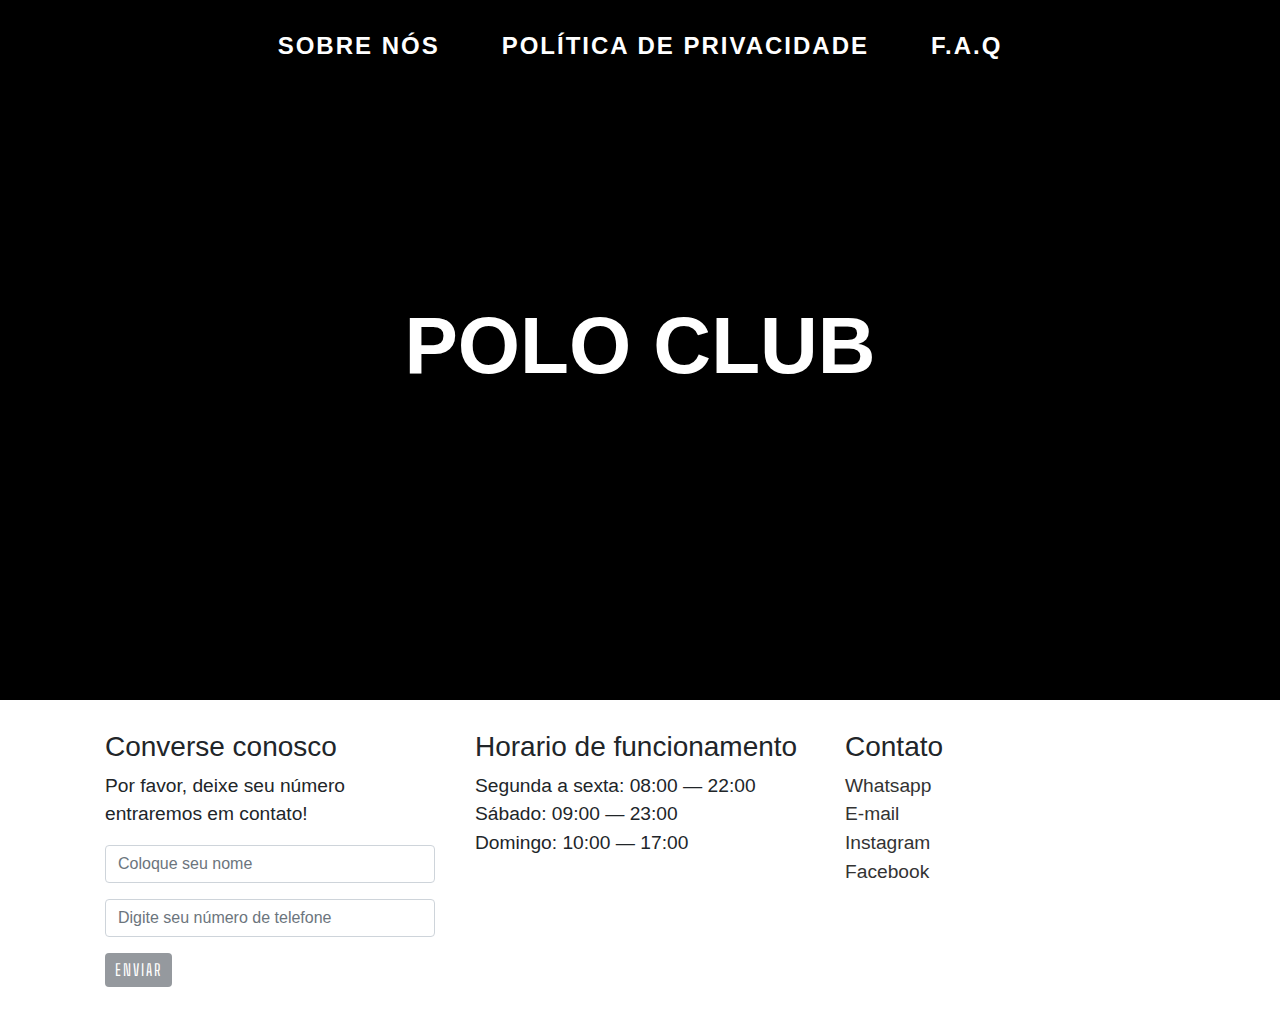
==== commit 5820e7ee: "Atualizando site" ====
--- a/index.html
+++ b/index.html
@@ -15,16 +15,17 @@
     <ul class="nav-flex-row">
 
       <li class="nav-item">
-        <a class="nav-link scrollto active" href="sobre_nos.html">Sobre nós</a>
+        <a class="nav-link scrollto active" href="sobre_nos.html" style="font-family: Open Sans, sans-serif;">Sobre nós</a>
       </li>
 
       <li class="nav-item">
-        <a class="nav-link scrollto active" href="faq.html">F.A.Q</a>
+        <a class="nav-link scrollto active" href="politica_privacidade.html" style="font-family: Open Sans, sans-serif;">Política de privacidade</a>
       </li>
 
       <li class="nav-item">
-        <a class="nav-link scrollto active" href="politica_privacidade.html">Política de privacidade</a>
+        <a class="nav-link scrollto active" href="faq.html" style="font-family: Open Sans, sans-serif;">F.A.Q</a>
       </li>
+
 
     </ul>
   </nav>
--- a/css/style.css
+++ b/css/style.css
@@ -25,7 +25,8 @@
     font-size: 1.5em;
     text-transform: uppercase;
     font-weight: 300;
-    letter-spacing: 4px;
+    letter-spacing: 2px;
+    font-weight: 600;
 }
 
 .nav-flex-row li a:hover {
@@ -48,7 +49,6 @@
     color: #ffffff;
     font-size: 5em;
     font-weight: 700;
-    padding-bottom: 40px;
 }
 
 .section-intro header {
@@ -370,6 +370,10 @@
   text-decoration: none;
 }
 
+#header .logo h1 a:hover, img {
+  color: red;
+} 
+
 #header .logo img {
   padding: 0;
   margin: 0;
@@ -472,7 +476,7 @@
 }
 
 .navbar .dropdown ul a:hover, .navbar .dropdown ul .active:hover, .navbar .dropdown ul li:hover > a {
-  color: rgb(116, 106, 106);
+  color: rgb(255, 0, 0);
 }
 
 .navbar .dropdown:hover > ul {
